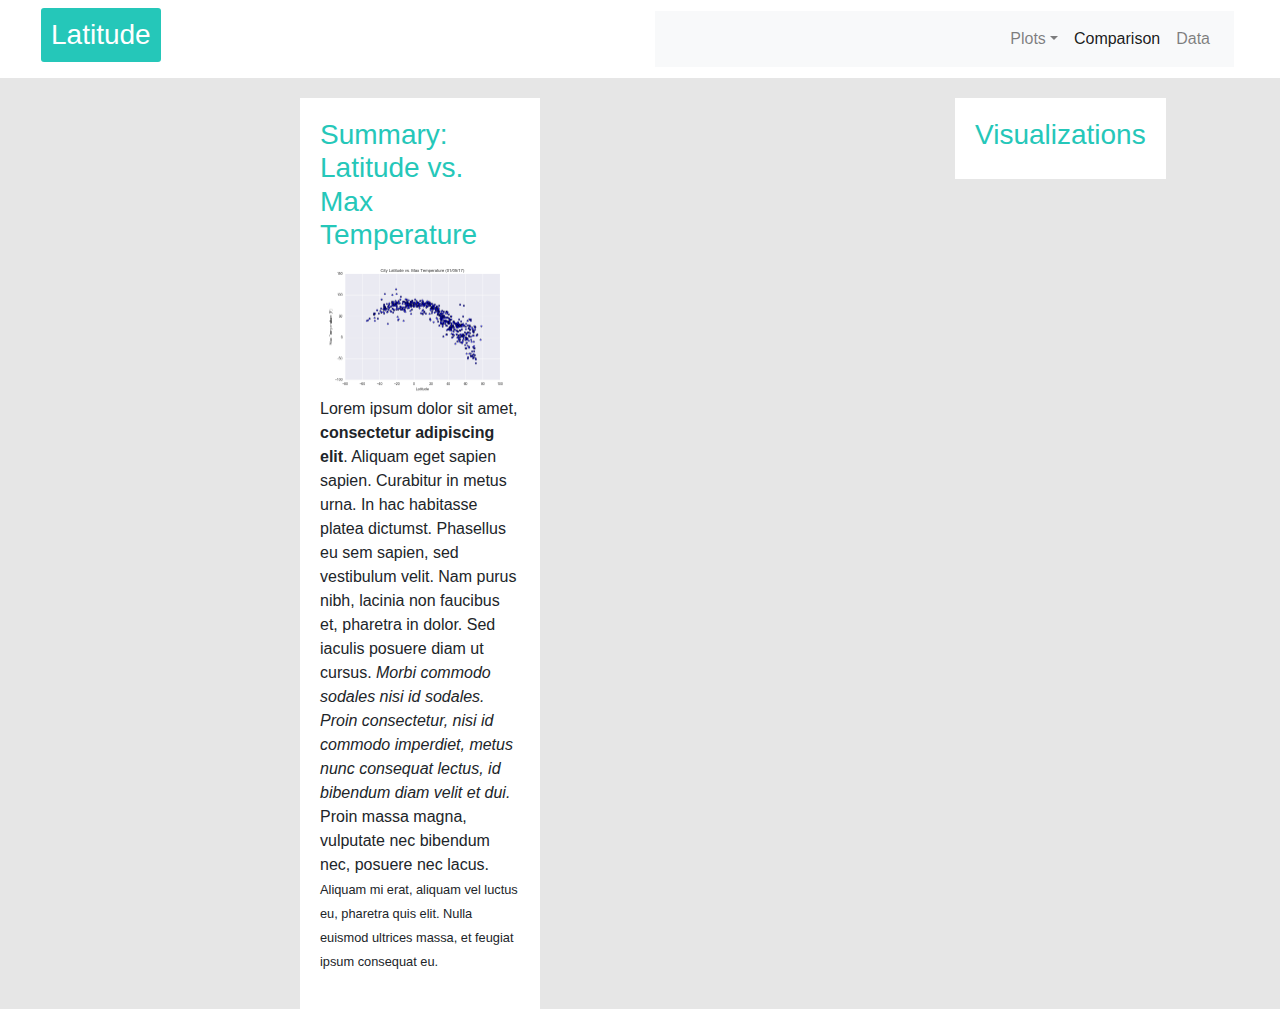
==== index.html @ 01a87f53 "first try at the index" ====
<!DOCTYPE html>
<html lang="en-us">

<head>

  <meta charset="UTF-8">
  <title>Bootstrap Demo</title>

  <!-- Bring in our bootstrap stylesheet -->
  <link rel="stylesheet" href="https://stackpath.bootstrapcdn.com/bootstrap/4.3.1/css/bootstrap.min.css" integrity="sha384-ggOyR0iXCbMQv3Xipma34MD+dH/1fQ784/j6cY/iJTQUOhcWr7x9JvoRxT2MZw1T" crossorigin="anonymous">

  <link rel="stylesheet" href="style.css">
</head>

<body>
    <div class="navbar">
    <div class="container-fluid">
        
        <div class="row">
           <div class="col-md-6">
                <h3 class="h3">
                    Latitude
                </h3>
        </div>
            </div>
            <div class="col-md-6">
                <nav class="navbar navbar-expand-lg navbar-light bg-light static-top">
                        <ul class="navbar-nav ml-md-auto">
                            <li class="nav-item dropdown">
                                 <a class="nav-link dropdown-toggle" href="http://example.com" id="navbarDropdownMenuLink" data-toggle="dropdown">Plots</a>
                                <div class="dropdown-menu dropdown-menu-right" aria-labelledby="navbarDropdownMenuLink">
                                     <a class="dropdown-item" href="#">Max temp</a> <a class="dropdown-item" href="#">Humidity</a> 
                                     <a class="dropdown-item" href="#">Cloudiness</a> <a class="dropdown-item" href="#">Wind Speed</a>
                                </div>
                            </li>
                            <li class="nav-item active">
                                <a class="nav-link" href="#">Comparison <span class="sr-only"></span></a>
                            </li>
                            <li>
                            <a class="nav-link" href="#">Data</a>
                           </li>
                        </ul>
                    </div>
                </nav>
            </div>
        </div>
        <div class="row">
            <div class="col-md-6">
                <div class="pbody">
                <h3 class="phead">
                    Summary: Latitude vs. Max Temperature
                </h3>
                <img alt="Plot graph of Latitude vs. Max Temperature" src="Visualizations/Fig1.png" id="img" width="200px">
                <p>
                    Lorem ipsum dolor sit amet, <strong>consectetur adipiscing elit</strong>. Aliquam eget sapien sapien. Curabitur in metus urna. In hac habitasse platea dictumst. Phasellus eu sem sapien, sed vestibulum velit. Nam purus nibh, lacinia non faucibus et, pharetra in dolor. Sed iaculis posuere diam ut cursus. <em>Morbi commodo sodales nisi id sodales. Proin consectetur, nisi id commodo imperdiet, metus nunc consequat lectus, id bibendum diam velit et dui.</em> Proin massa magna, vulputate nec bibendum nec, posuere nec lacus. <small>Aliquam mi erat, aliquam vel luctus eu, pharetra quis elit. Nulla euismod ultrices massa, et feugiat ipsum consequat eu.</small>
                </p>
            </div>
            </div>
            <div class="col-md-6">
                <div class="pbody">
                <h3 class="phead">
                    Visualizations
                </h3>
            </div>
            </div>
        </div>
    </div>

    <script src="https://code.jquery.com/jquery-3.3.1.slim.min.js" integrity="sha384-q8i/X+965DzO0rT7abK41JStQIAqVgRVzpbzo5smXKp4YfRvH+8abtTE1Pi6jizo" crossorigin="anonymous"></script>
    <script src="https://cdnjs.cloudflare.com/ajax/libs/popper.js/1.14.7/umd/popper.min.js" integrity="sha384-UO2eT0CpHqdSJQ6hJty5KVphtPhzWj9WO1clHTMGa3JDZwrnQq4sF86dIHNDz0W1" crossorigin="anonymous"></script>
    <script src="https://stackpath.bootstrapcdn.com/bootstrap/4.3.1/js/bootstrap.min.js" integrity="sha384-JjSmVgyd0p3pXB1rRibZUAYoIIy6OrQ6VrjIEaFf/nJGzIxFDsf4x0xIM+B07jRM" crossorigin="anonymous"></script>
  </body>
  
  </html>
---- style.css ----
body {
    background: #e6e6e6;
  }

.navbar {
    
    background: #ffffff;
  }

.h3 {
    display: inline-block;
    padding: 10px;
    margin-right: 10px;
    margin-left: 10px;
    cursor: pointer;
    background: rgb(37, 199, 185);
    border-radius: 3px;
    color: white;
  }

.phead {
    color: rgb(37, 199, 185);
}

.pbody {
    display: inline-block;
    padding: 20px;
    margin-top: 20px;
    margin-right: 300px;
    margin-left: 300px;
    background: white;
}

.img {
    float: right;
}
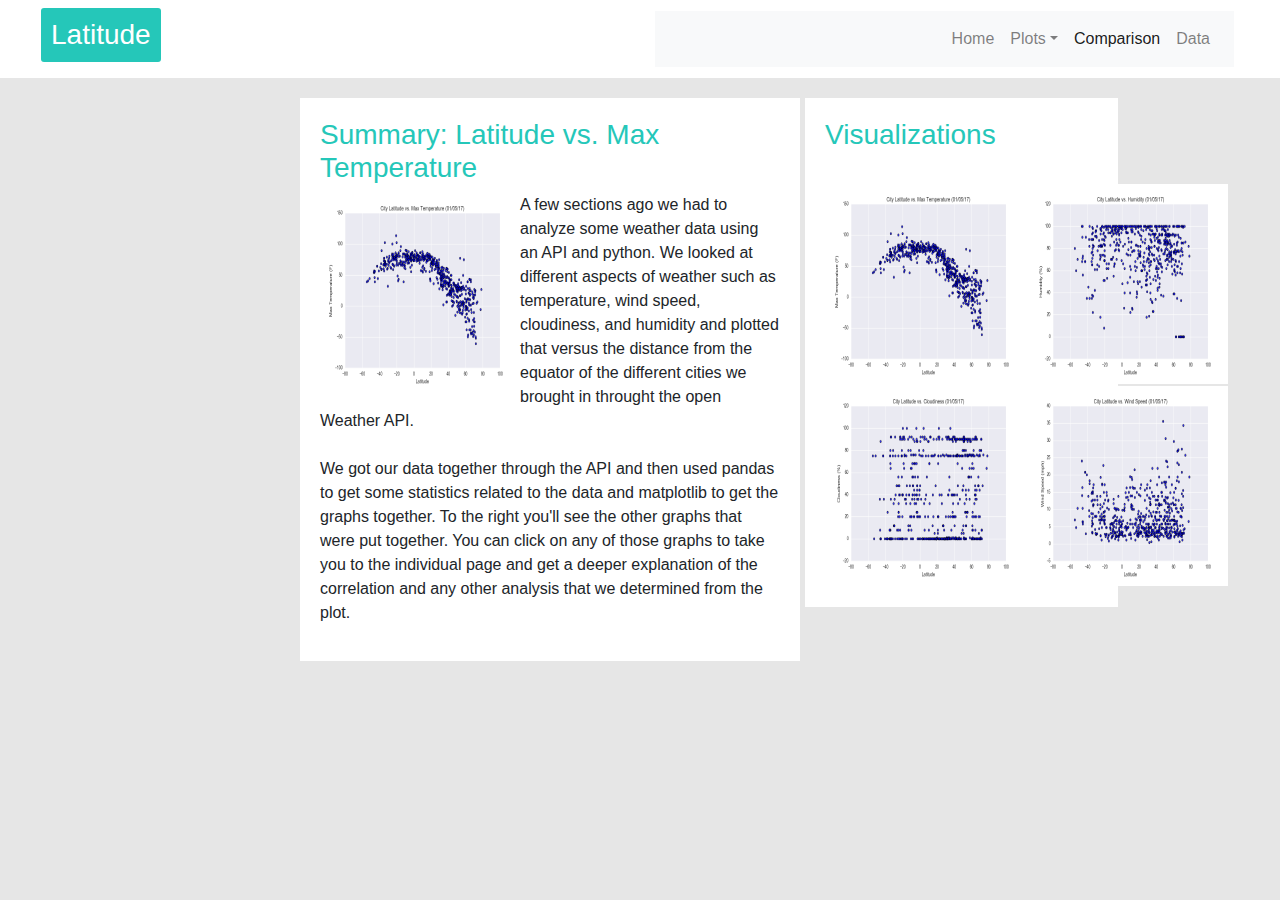
==== commit bcb21b37: "final homework changes" ====
--- a/index.html
+++ b/index.html
@@ -26,18 +26,20 @@
             <div class="col-md-6">
                 <nav class="navbar navbar-expand-lg navbar-light bg-light static-top">
                         <ul class="navbar-nav ml-md-auto">
+                            <li><a class="nav-link" href="index.html">Home</a>
+                            </li>
                             <li class="nav-item dropdown">
                                  <a class="nav-link dropdown-toggle" href="http://example.com" id="navbarDropdownMenuLink" data-toggle="dropdown">Plots</a>
                                 <div class="dropdown-menu dropdown-menu-right" aria-labelledby="navbarDropdownMenuLink">
-                                     <a class="dropdown-item" href="#">Max temp</a> <a class="dropdown-item" href="#">Humidity</a> 
-                                     <a class="dropdown-item" href="#">Cloudiness</a> <a class="dropdown-item" href="#">Wind Speed</a>
+                                     <a class="dropdown-item" href="temp.html">Max temp</a> <a class="dropdown-item" href="humidity.html">Humidity</a> 
+                                     <a class="dropdown-item" href="cloudiness.html">Cloudiness</a> <a class="dropdown-item" href="wind.html">Wind Speed</a>
                                 </div>
                             </li>
                             <li class="nav-item active">
-                                <a class="nav-link" href="#">Comparison <span class="sr-only"></span></a>
+                                <a class="nav-link" href="comparison.html">Comparison <span class="sr-only"></span></a>
                             </li>
                             <li>
-                            <a class="nav-link" href="#">Data</a>
+                            <a class="nav-link" href="data.html">Data</a>
                            </li>
                         </ul>
                     </div>
@@ -45,22 +47,39 @@
             </div>
         </div>
         <div class="row">
-            <div class="col-md-6">
+           
+            <div class="col-3, col-md-6">
                 <div class="pbody">
                 <h3 class="phead">
                     Summary: Latitude vs. Max Temperature
                 </h3>
-                <img alt="Plot graph of Latitude vs. Max Temperature" src="Visualizations/Fig1.png" id="img" width="200px">
+                <img alt="Plot graph of Latitude vs. Max Temperature" src="Visualizations/Fig1.png" id="image">
                 <p>
-                    Lorem ipsum dolor sit amet, <strong>consectetur adipiscing elit</strong>. Aliquam eget sapien sapien. Curabitur in metus urna. In hac habitasse platea dictumst. Phasellus eu sem sapien, sed vestibulum velit. Nam purus nibh, lacinia non faucibus et, pharetra in dolor. Sed iaculis posuere diam ut cursus. <em>Morbi commodo sodales nisi id sodales. Proin consectetur, nisi id commodo imperdiet, metus nunc consequat lectus, id bibendum diam velit et dui.</em> Proin massa magna, vulputate nec bibendum nec, posuere nec lacus. <small>Aliquam mi erat, aliquam vel luctus eu, pharetra quis elit. Nulla euismod ultrices massa, et feugiat ipsum consequat eu.</small>
-                </p>
+                    A few sections ago we had to analyze some weather data using an API and python.  We looked at different aspects of weather such as temperature,
+                    wind speed, cloudiness, and humidity and plotted that versus the distance from the equator of the different cities we brought in throught the open Weather API.<br>
+                    <br>
+                    We got our data together through the API and then used pandas to get some statistics related to the data and matplotlib to get the graphs together. To the right you'll
+                    see the other graphs that were put together.  You can click on any of those graphs to take  you to the individual page and get a deeper explanation of the correlation
+                    and any other analysis that we determined from the plot.  
+                </p></div>
             </div>
-            </div>
-            <div class="col-md-6">
-                <div class="pbody">
+           
+            
+            <div class= "col-3, col-md-6">
+                <div class="smbody">
                 <h3 class="phead">
                     Visualizations
-                </h3>
+                </h3><br>
+                <table style="width:100%">
+                    <tr>
+                      <th><a href="temp.html"><img src="Visualizations/Fig1.png" alt="Latitude vs. Max Temperature" id="image"></a></th>
+                      <td><a href="humidity.html"><img src="Visualizations/Fig2.png" alt="Latitude vs. Humidity" id="image"></a></td>
+                    </tr>
+                    <tr>
+                      <th><a href="cloudiness.html"><img src="Visualizations/Fig3.png" alt="Latitude vs. Cloudiness" id="image"></a></th>
+                      <td><a href="wind.html"><img src="Visualizations/Fig4.png" alt="Latitude vs. Wind Speed" id="image"></a></td>
+                    </tr>
+                </table>
             </div>
             </div>
         </div>
--- a/style.css
+++ b/style.css
@@ -26,11 +26,52 @@
     display: inline-block;
     padding: 20px;
     margin-top: 20px;
-    margin-right: 300px;
     margin-left: 300px;
     background: white;
+    width: 80%;
 }
 
-.img {
-    float: right;
-}+.smbody{
+    display: inline-block;
+    padding: 20px;
+    margin-top: 20px;
+    margin-left: 150px;
+    margin-right: 250px;
+    background: white;
+    width: 50%;
+}
+
+.cbody{
+    display: Inline-block;
+    padding: 30px;
+    margin-top: 20px;
+    margin-left: 150px;
+    
+    background: white;
+    width: 100%;
+}
+
+.dbody{
+  display: Inline-block;
+  padding: 30px;
+  margin-top: 20px;
+  margin-left: 100px;
+  margin-right: 100px;
+  background: white;
+  width: 100%;
+}
+
+#image {
+    width: 200px;
+    height: 200px;
+    float:left;
+  }
+
+#inImage{
+  width: 700px;
+  heigh: 350px;
+}
+
+#h4{
+    color:rgb(37, 199, 185)
+}
